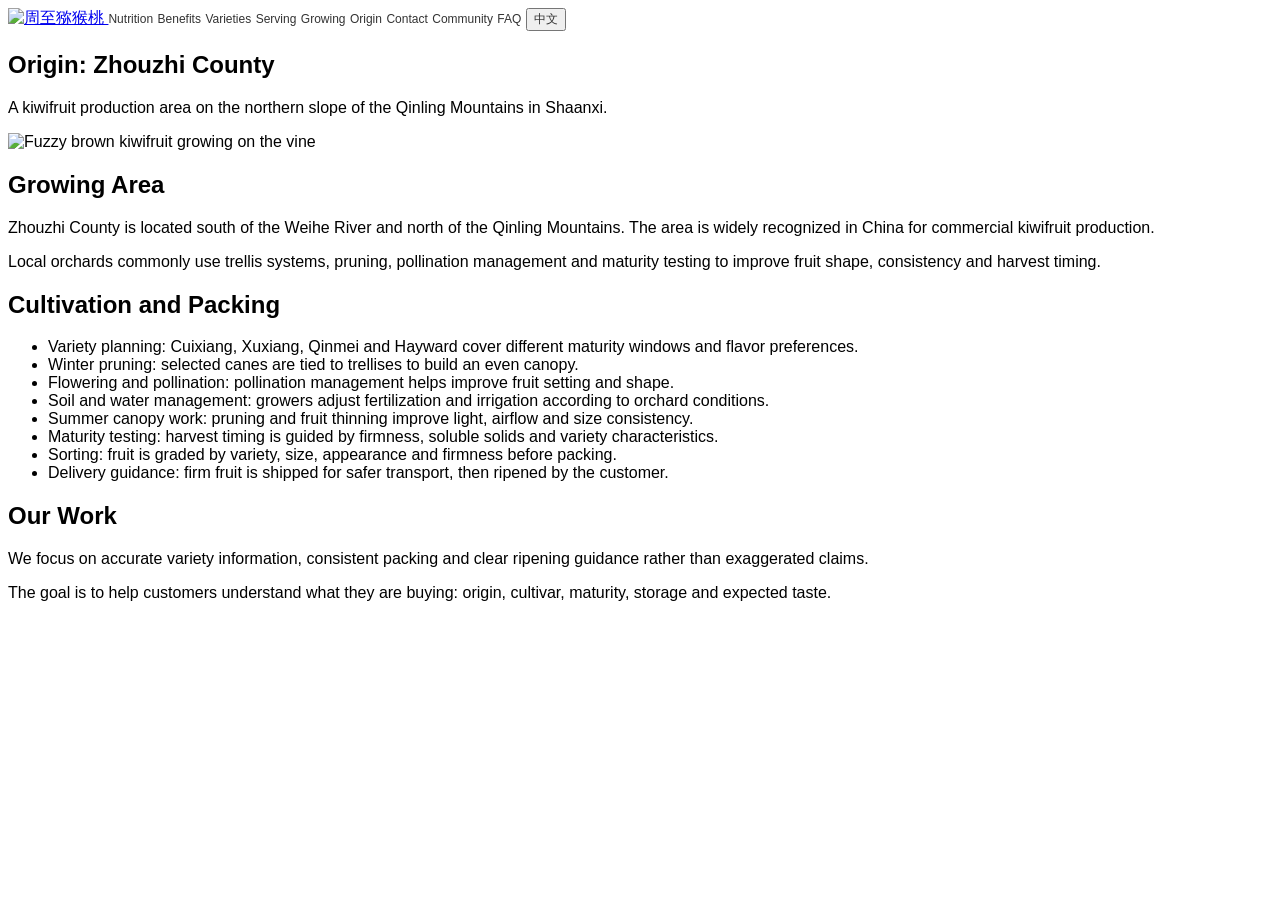
==== about.html @ 39d66812 "Add files via upload" ====
<!DOCTYPE html>
<html lang="en">
  <head>
    <meta charset="utf-8" />
    <meta name="viewport" content="width=device-width, initial-scale=1.0" />
    <title>About Us</title>
    <script src="https://cdn.tailwindcss.com?plugins=forms,container-queries"></script>
    <style>
      @import url('https://fonts.googleapis.com/css2?family=Inter:wght@400;500;600;700;800&display=swap');
      body {
        font-family: -apple-system, BlinkMacSystemFont, 'Helvetica Neue', Helvetica,
          Arial, sans-serif;
        background-color: #ffffff;
      }
      .nav-link {
        color: #333;
        font-size: 12px;
        text-decoration: none;
        transition: color 0.3s ease;
      }
      .nav-link:hover {
        color: #000;
      }
      .feature-card {
        transition: transform 0.3s ease;
      }
      .feature-card:hover {
        transform: translateY(-6px);
      }
      .feature-card:hover img {
        transform: scale(1.1);
      }
      .fade-in {
        opacity: 0;
        transform: translateY(20px);
        transition: opacity 0.6s ease, transform 0.6s ease;
      }
      .fade-in.visible {
        opacity: 1;
        transform: none;
      }
      .lang-toggle {
        margin-left: auto;
      }
    </style>
  </head>
  <body class="antialiased text-gray-900 bg-white">
    <!-- Navigation -->
    <nav class="bg-white sticky top-0 z-50 shadow-sm">
      <div class="max-w-7xl mx-auto px-4 sm:px-6 lg:px-8">
        <div class="flex items-center justify-center h-12 space-x-4 md:space-x-6">
          <a href="index.html" class="text-gray-800 hover:text-black flex items-center flex-shrink-0" aria-label="Zhouzhi Kiwi home">
            <img src="assets/zhouzhi-kiwi-logo.svg" alt="周至猕猴桃" class="h-8 w-auto" />
          </a>
          <a href="nutrition.html" class="nav-link hidden md:inline-block" data-i18n="nav.nutrition"></a>
          <a href="benefits.html" class="nav-link hidden md:inline-block" data-i18n="nav.benefits"></a>
          <a href="products.html" class="nav-link hidden md:inline-block" data-i18n="nav.products"></a>
          <a href="recipes.html" class="nav-link hidden md:inline-block" data-i18n="nav.recipes"></a>
          <a href="sustainability.html" class="nav-link hidden md:inline-block" data-i18n="nav.sustainability"></a>
          <a href="about.html" class="nav-link hidden md:inline-block" data-i18n="nav.about"></a>
          <a href="contact.html" class="nav-link hidden md:inline-block" data-i18n="nav.contact"></a>
          <a href="community.html" class="nav-link hidden md:inline-block" data-i18n="nav.community"></a>
          <a href="support.html" class="nav-link hidden md:inline-block" data-i18n="nav.support"></a>
          <button id="lang-toggle" class="nav-link lang-toggle px-2 py-1 border rounded text-sm"></button>
        </div>
      </div>
    </nav>
    <!-- Main Content -->
    <main>
      <!-- Hero -->
      <section class="pt-16 pb-8 px-4 sm:px-6 lg:px-8 text-center max-w-5xl mx-auto">
        <h1 class="text-5xl sm:text-6xl md:text-7xl font-bold tracking-tight text-black mb-4 fade-in" data-i18n="about.hero.title"></h1>
        <p class="text-lg sm:text-xl md:text-2xl text-gray-600 mb-8 max-w-3xl mx-auto fade-in" data-i18n="about.hero.subtitle"></p>
      </section>
      <!-- Orchard Section -->
      <section class="max-w-6xl mx-auto px-4 sm:px-6 lg:px-8 pb-12 fade-in">
        <img src="https://images.pexels.com/photos/33782373/pexels-photo-33782373.jpeg?auto=compress&cs=tinysrgb&w=1600" alt="Fuzzy brown kiwifruit growing on the vine" class="w-full h-64 md:h-80 object-cover rounded-lg mb-8" />
        <h2 class="text-2xl sm:text-3xl font-semibold text-black mb-4" data-i18n="about.orchard.title"></h2>
        <p class="text-gray-800 text-sm leading-relaxed mb-4" data-i18n="about.orchard.desc1"></p>
        <p class="text-gray-800 text-sm leading-relaxed" data-i18n="about.orchard.desc2"></p>
      </section>
      <!-- Cultivation Process Section -->
      <section class="max-w-6xl mx-auto px-4 sm:px-6 lg:px-8 pb-12 fade-in">
        <h2 class="text-2xl sm:text-3xl font-semibold text-black mb-4" data-i18n="about.process.title"></h2>
        <ul class="list-disc list-inside text-gray-800 text-sm space-y-2">
          <li data-i18n="about.process.item1"></li>
          <li data-i18n="about.process.item2"></li>
          <li data-i18n="about.process.item3"></li>
          <li data-i18n="about.process.item4"></li>
          <li data-i18n="about.process.item5"></li>
          <li data-i18n="about.process.item6"></li>
          <li data-i18n="about.process.item7"></li>
          <li data-i18n="about.process.item8"></li>
        </ul>
      </section>
      <!-- Team Section -->
      <section class="max-w-6xl mx-auto px-4 sm:px-6 lg:px-8 pb-16 fade-in">
        <h2 class="text-2xl sm:text-3xl font-semibold text-black mb-4" data-i18n="about.team.title"></h2>
        <p class="text-gray-800 text-sm leading-relaxed mb-4" data-i18n="about.team.desc1"></p>
        <p class="text-gray-800 text-sm leading-relaxed" data-i18n="about.team.desc2"></p>
      </section>
    </main>
    <script src="./script.js"></script>
  </body>
</html>
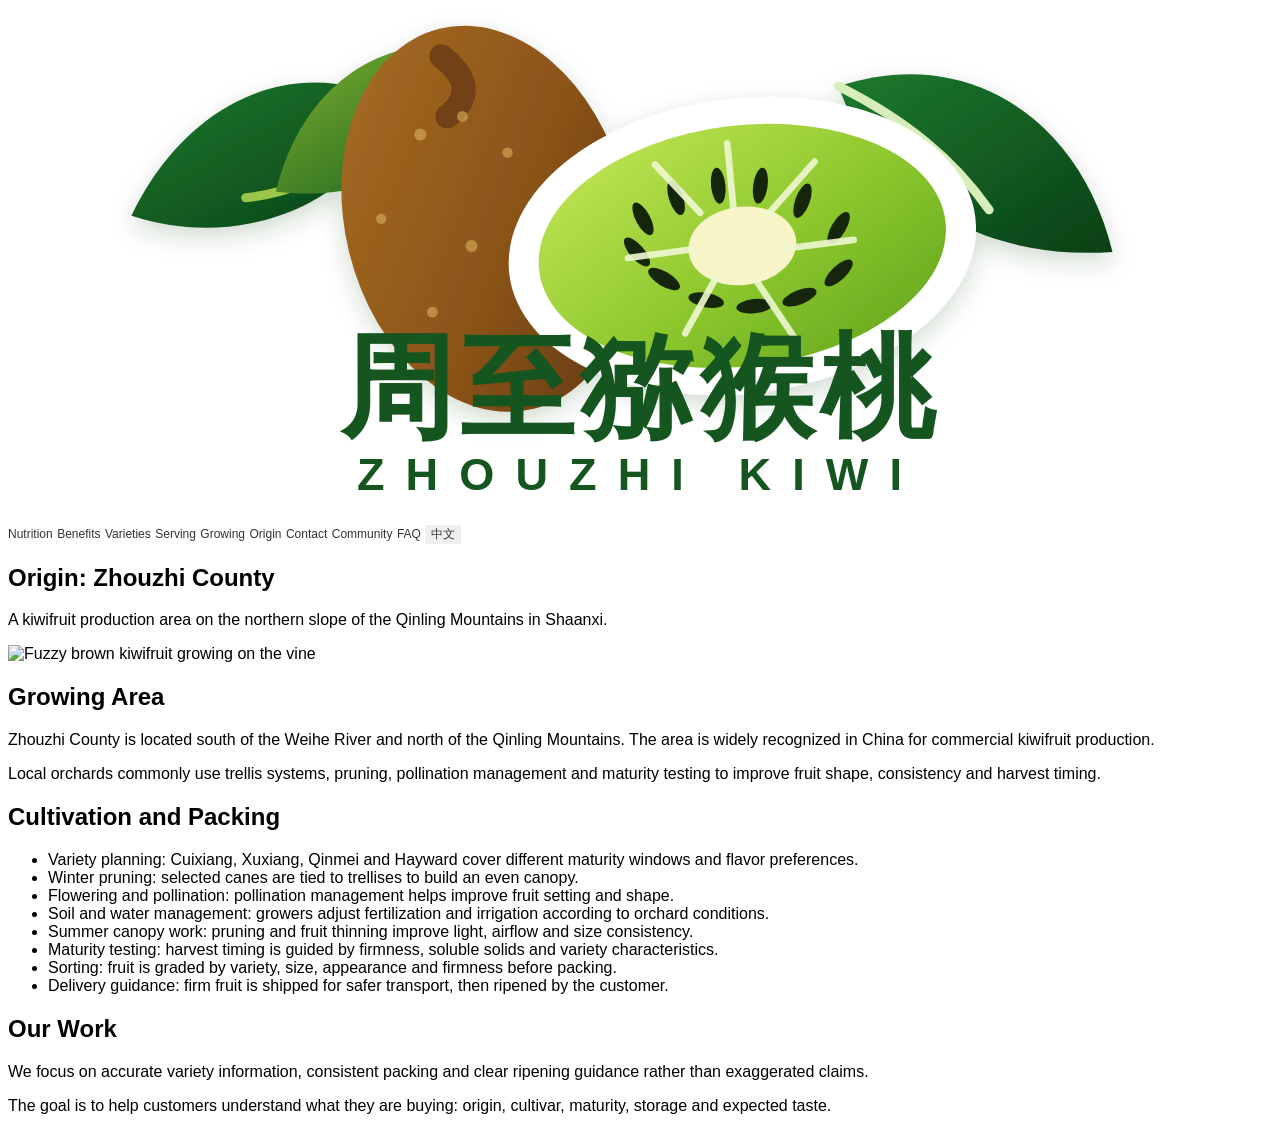
==== commit 6eeecdad: "Add files via upload" ====
--- a/about.html
+++ b/about.html
@@ -43,6 +43,8 @@
         margin-left: auto;
       }
     </style>
+    <link rel="icon" href="./assets/zhouzhi-kiwi-logo.svg" type="image/svg+xml" />
+    <link rel="stylesheet" href="./mobile.css" />
   </head>
   <body class="antialiased text-gray-900 bg-white">
     <!-- Navigation -->
--- a/mobile.css
+++ b/mobile.css
@@ -0,0 +1,213 @@
+@media (max-width: 767px) {
+  html {
+    -webkit-text-size-adjust: 100%;
+  }
+
+  body {
+    overflow-x: hidden;
+  }
+
+  nav {
+    position: sticky;
+  }
+
+  nav > div {
+    padding-left: 14px !important;
+    padding-right: 14px !important;
+  }
+
+  nav > div > div {
+    position: relative;
+    height: auto !important;
+    min-height: 58px;
+    justify-content: flex-start !important;
+    gap: 10px 14px;
+    padding: 10px 0 12px;
+    flex-wrap: nowrap;
+    overflow-x: visible;
+  }
+
+  nav a[aria-label] img {
+    height: 30px !important;
+  }
+
+  .nav-link {
+    flex: 0 0 auto;
+    display: none !important;
+    align-items: center;
+    min-height: 30px;
+    padding: 0 9px;
+    border: 1px solid #e5e7eb;
+    border-radius: 999px;
+    background: #fff;
+    color: #111827;
+    font-size: 13px;
+    line-height: 1;
+    white-space: nowrap;
+  }
+
+  .nav-link:hover {
+    color: #111827;
+  }
+
+  .lang-toggle {
+    display: inline-flex !important;
+    margin-left: 0 !important;
+    border-color: #111827 !important;
+    font-weight: 600;
+  }
+
+  .mobile-menu-toggle {
+    display: inline-flex;
+    align-items: center;
+    justify-content: center;
+    width: 36px;
+    height: 36px;
+    margin-left: auto;
+    border: 1px solid #d1d5db;
+    border-radius: 999px;
+    background: #fff;
+    color: #111827;
+    font-size: 22px;
+    line-height: 1;
+  }
+
+  .mobile-menu-panel {
+    position: absolute;
+    top: calc(100% + 8px);
+    left: 0;
+    right: 0;
+    display: none;
+    grid-template-columns: repeat(3, minmax(0, 1fr));
+    gap: 10px;
+    padding: 12px;
+    border: 1px solid #e5e7eb;
+    border-radius: 8px;
+    background: rgba(255, 255, 255, 0.98);
+    box-shadow: 0 18px 40px rgba(15, 23, 42, 0.14);
+  }
+
+  .mobile-menu-panel.is-open {
+    display: grid;
+  }
+
+  .mobile-menu-panel .nav-link {
+    display: inline-flex !important;
+    justify-content: center;
+    width: 100%;
+    min-width: 0;
+    padding: 0 8px;
+    font-size: 13px;
+  }
+
+  main > section:first-child {
+    padding-top: 42px !important;
+    padding-bottom: 26px !important;
+  }
+
+  h1 {
+    font-size: clamp(2.45rem, 12vw, 4.1rem) !important;
+    line-height: 0.98 !important;
+    letter-spacing: 0 !important;
+    overflow-wrap: anywhere;
+  }
+
+  h2 {
+    font-size: clamp(1.45rem, 7vw, 2rem) !important;
+    line-height: 1.15 !important;
+    letter-spacing: 0 !important;
+  }
+
+  h3 {
+    font-size: 1.08rem !important;
+    line-height: 1.25 !important;
+  }
+
+  p,
+  li,
+  td,
+  th {
+    font-size: 15px;
+    line-height: 1.72;
+  }
+
+  main > section {
+    padding-left: 18px !important;
+    padding-right: 18px !important;
+  }
+
+  .max-w-6xl,
+  .max-w-5xl,
+  .max-w-4xl {
+    max-width: 100% !important;
+  }
+
+  .grid {
+    gap: 24px !important;
+  }
+
+  .feature-card {
+    padding: 4px 8px;
+  }
+
+  .feature-card:hover {
+    transform: none;
+  }
+
+  section:has(img[alt="Realistic green kiwifruit cross section"]) {
+    margin-bottom: 54px !important;
+    padding-left: 0 !important;
+    padding-right: 0 !important;
+  }
+
+  img[alt="Realistic green kiwifruit cross section"] {
+    object-position: center top;
+  }
+
+  section:has(img[alt="Realistic green kiwifruit cross section"]) > div {
+    height: clamp(210px, 62vw, 310px) !important;
+    width: min(100%, 430px) !important;
+    border-top-left-radius: 240px !important;
+    border-top-right-radius: 240px !important;
+  }
+
+  .flex.items-center.justify-center.space-x-6 {
+    gap: 16px;
+    row-gap: 12px;
+    flex-wrap: wrap;
+  }
+
+  .flex.items-center.justify-center.space-x-6 > * {
+    margin-left: 0 !important;
+  }
+
+  table {
+    display: block;
+    width: 100%;
+    overflow-x: auto;
+    -webkit-overflow-scrolling: touch;
+  }
+
+  .pb-32 {
+    padding-bottom: 64px !important;
+  }
+
+  .pb-16 {
+    padding-bottom: 52px !important;
+  }
+
+  .pb-12 {
+    padding-bottom: 42px !important;
+  }
+}
+
+@media (min-width: 768px) {
+  .mobile-menu-toggle,
+  .mobile-menu-panel {
+    display: none !important;
+  }
+
+  .nav-link {
+    border: 0;
+  }
+}
